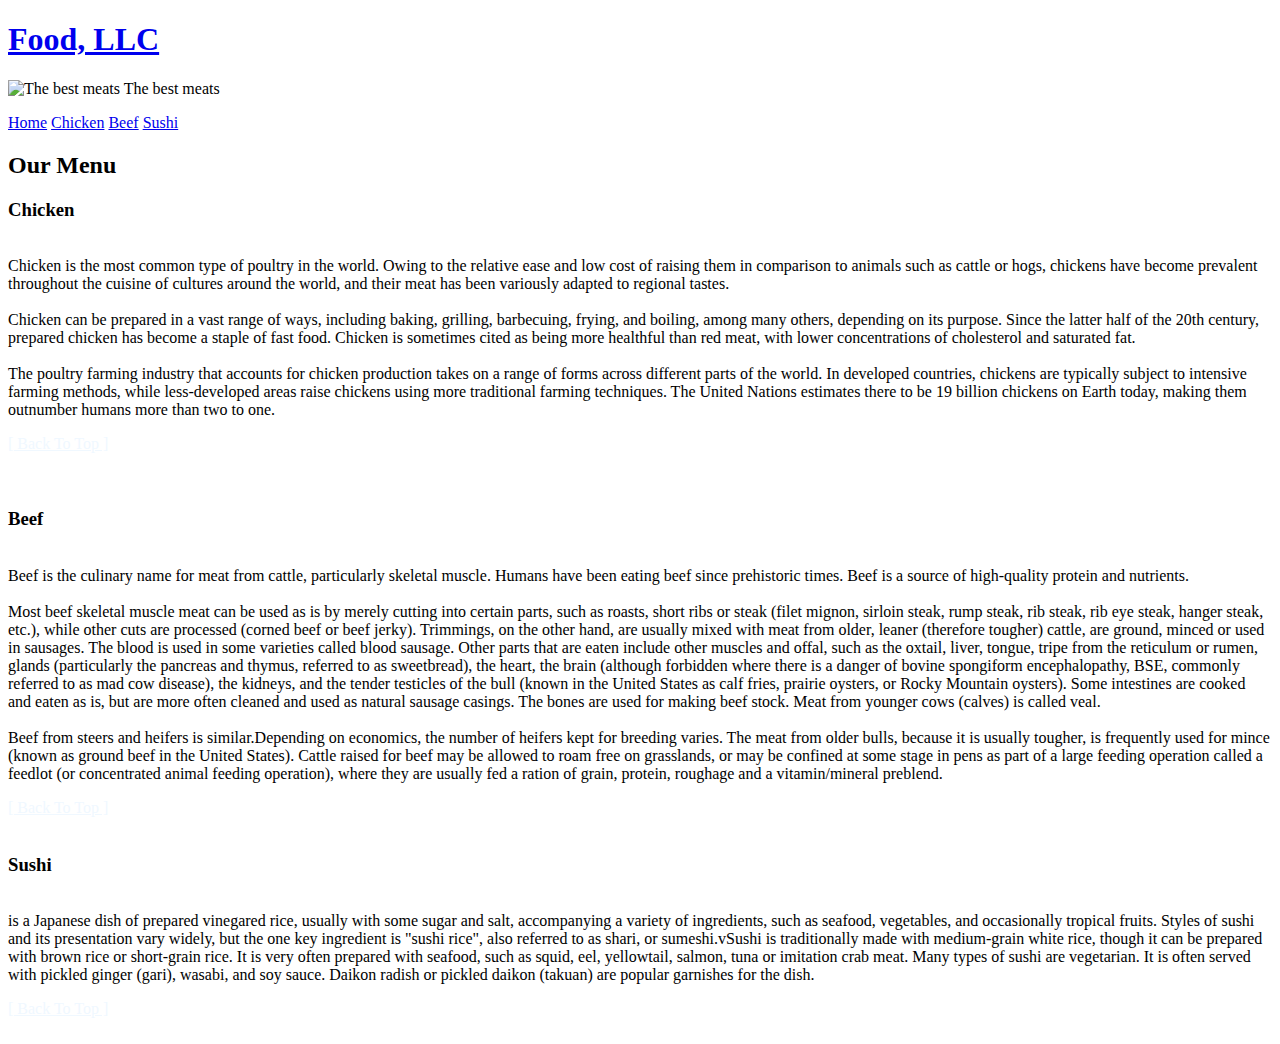
==== module3-solution/index.html @ f066b32f "Create index.html" ====
<!DOCTYPE html>
<html>
<head>
	<meta charset="utf-8">
	<title>Food, LLC</title>
	<link href="style.css" rel="stylesheet" type="text/css">	
    <link href="bootstrap.css" rel="stylesheet" type="text/css">
    <link rel="icon"   href="food.png" type="image/png" />    
</head>
    
<body>                
    <header>
          <nav id="header-nav" class="navbar navbar-default">
            <div class="container">
              <div class="navbar-header">
                <a href="index.html" class="pull-left visible-md visible-lg"></a>

                <div class="navbar-brand">
                  <a href="index.html"><h1>Food, LLC</h1></a>
                  <p>
                  <img src="star.png" alt="The best meats">
                  <span>The best meats</span>
                  </p>
                </div>
             
                <div class="col-md-12">
                    <div class="topnav" id="myTopnav">
                          <a href="#header-nav" class="active">Home</a>
                          <a href="#chicken">Chicken</a>
                          <a href="#beef">Beef</a>
                          <a href="#sushi">Sushi</a>
                          <a href="javascript:void(0);" class="icon" onclick="myFunction()">
                            <i class="fa fa-bars"></i>
                          </a>
                        </div>
                  </div>
                   </div>
        </div><!-- .container -->
      </nav><!-- #header-nav -->
    </header>

     <h2>Our Menu</h2>             
   <div class="row">  
       <div class="col-md-12" id="chicken" >
          <h3 >Chicken</h3>
            <p>
                <br>Chicken is the most common type of poultry in the world. Owing to the relative ease and low cost of raising them in comparison to animals such as cattle or hogs, chickens have become prevalent throughout the cuisine of cultures around the world, and their meat has been variously adapted to regional tastes.
                <br>
                <br>Chicken can be prepared in a vast range of ways, including baking, grilling, barbecuing, frying, and boiling, among many others, depending on its purpose. Since the latter half of the 20th century, prepared chicken has become a staple of fast food. Chicken is sometimes cited as being more healthful than red meat, with lower concentrations of cholesterol and saturated fat.
                <br>
                <br>The poultry farming industry that accounts for chicken production takes on a range of forms across different parts of the world. In developed countries, chickens are typically subject to intensive farming methods, while less-developed areas raise chickens using more traditional farming techniques. The United Nations estimates there to be 19 billion chickens on Earth today, making them outnumber humans more than two to one.
            </p>
            <a href="#header-nav" class="active" style="color: aliceblue" > [ Back To Top ]</a>
           <br>
          <br>
      </div>
       <br>
       <div class="col-md-12" id="beef">
          <h3>Beef</h3>
                <p>
                    <br>Beef is the culinary name for meat from cattle, particularly skeletal muscle. Humans have been eating beef since prehistoric times. Beef is a source of high-quality protein and nutrients.
                    <br><br>Most beef skeletal muscle meat can be used as is by merely cutting into certain parts, such as roasts, short ribs or steak (filet mignon, sirloin steak, rump steak, rib steak, rib eye steak, hanger steak, etc.), while other cuts are processed (corned beef or beef jerky). Trimmings, on the other hand, are usually mixed with meat from older, leaner (therefore tougher) cattle, are ground, minced or used in sausages. The blood is used in some varieties called blood sausage. Other parts that are eaten include other muscles and offal, such as the oxtail, liver, tongue, tripe from the reticulum or rumen, glands (particularly the pancreas and thymus, referred to as sweetbread), the heart, the brain (although forbidden where there is a danger of bovine spongiform encephalopathy, BSE, commonly referred to as mad cow disease), the kidneys, and the tender testicles of the bull (known in the United States as calf fries, prairie oysters, or Rocky Mountain oysters). Some intestines are cooked and eaten as is, but are more often cleaned and used as natural sausage casings. The bones are used for making beef stock. Meat from younger cows (calves) is called veal.
                    <br><br>Beef from steers and heifers is similar.Depending on economics, the number of heifers kept for breeding varies. The meat from older bulls, because it is usually tougher, is frequently used for mince (known as ground beef in the United States). Cattle raised for beef may be allowed to roam free on grasslands, or may be confined at some stage in pens as part of a large feeding operation called a feedlot (or concentrated animal feeding operation), where they are usually fed a ration of grain, protein, roughage and a vitamin/mineral preblend.
                </p>
            <a href="#header-nav" class="active" style="color: aliceblue" > [ Back To Top ]</a> <br>
          <br>          
       </div>
       <div class="col-md-12" id="sushi">
          <h3 >Sushi</h3>
                <p> 
                    <br>is a Japanese dish of prepared vinegared rice, usually with some sugar and salt, accompanying a variety of ingredients, such as seafood, vegetables, and occasionally tropical fruits. Styles of sushi and its presentation vary widely, but the one key ingredient is "sushi rice", also referred to as shari, or sumeshi.vSushi is traditionally made with medium-grain white rice, though it can be prepared with brown rice or short-grain rice. It is very often prepared with seafood, such as squid, eel, yellowtail, salmon, tuna or imitation crab meat. Many types of sushi are vegetarian. It is often served with pickled ginger (gari), wasabi, and soy sauce. Daikon radish or pickled daikon (takuan) are popular garnishes for the dish. 
                </p>
            <a href="#header-nav" class="active" style="color: aliceblue" > [ Back To Top ]</a>
           <br>
          <br>          
       </div>
     </div> 
    
    <script>
        function myFunction() {
          var x = document.getElementById("myTopnav");
          if (x.className === "topnav") {
            x.className += " responsive";
          } else {
            x.className = "topnav";
          }
        }
    </script>
</body>
</html>
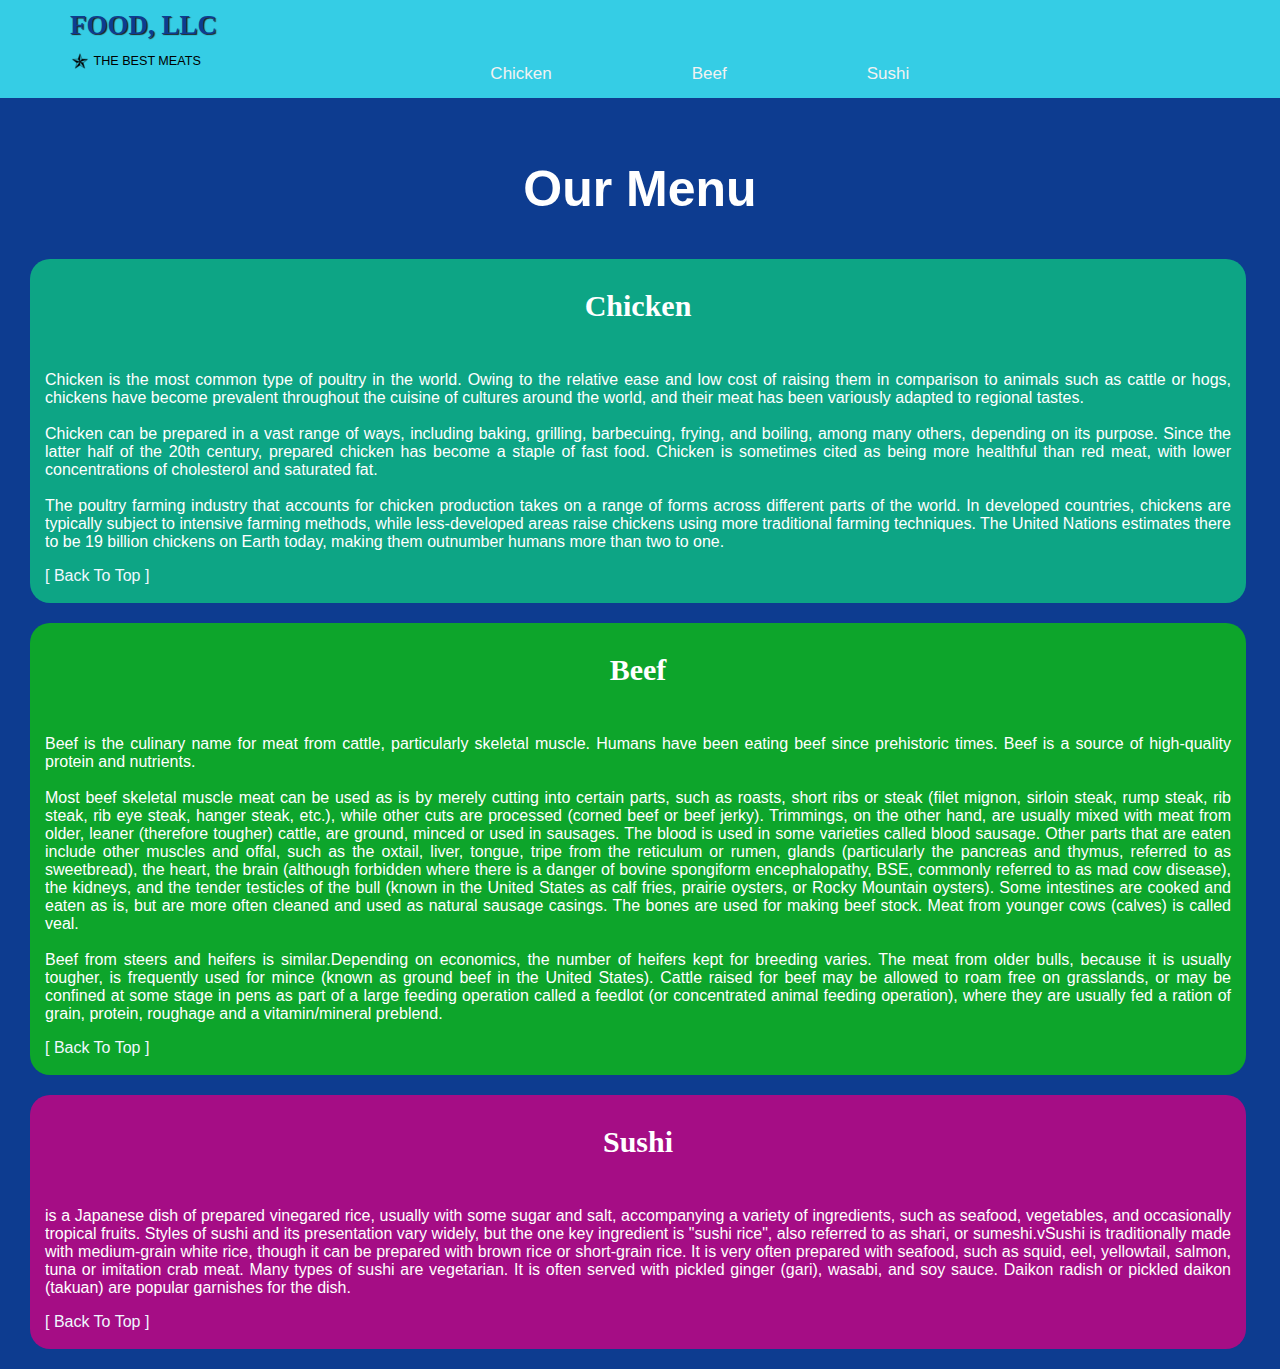
==== commit 569c9bf0: "Update index.html" ====
--- a/module3-solution/index.html
+++ b/module3-solution/index.html
@@ -39,7 +39,11 @@
       </nav><!-- #header-nav -->
     </header>
 
-     <h2>Our Menu</h2>             
+   <div class="row">  
+       <div class="col-md-12" id="title" >
+            <h2>Our Menu</h2>             
+        </div>
+    </div>           
    <div class="row">  
        <div class="col-md-12" id="chicken" >
           <h3 >Chicken</h3>
--- a/module3-solution/style.css
+++ b/module3-solution/style.css
@@ -0,0 +1,200 @@
+body {
+  font-size: 16px;
+  color: #fff;
+  background-color: #0D3C90;
+  font-family: 'Oxygen', sans-serif;
+}
+
+h2{
+    text-align: center;
+     font-size: 50px;
+}
+h3{
+    text-align: center;
+    font-family: cursive;
+    font-size: 30px;
+}
+
+
+#chicken{
+    background: #0DA585 ;
+    border-radius: 20px;
+    margin-bottom: 20px;
+    margin-left: 30px;
+    text-align: justify;
+    width: 95%;
+  }
+    
+#beef{
+    background: #0DA52B ;  
+    border-radius: 20px;
+    margin-bottom: 20px;
+    margin-left: 30px;
+    text-align: justify;
+    width: 95%;   
+}
+    
+#sushi{
+    background: #A50D85 ;  
+    border-radius: 20px;
+    margin-bottom: 20px;
+    margin-left: 30px;
+    text-align: justify;
+    width: 95%;   
+}
+
+.initial-loading {
+  margin-top: 60px;
+}
+
+/** HEADER **/
+#header-nav {
+  background-color: #35CDE5;
+  border-radius: 0;
+  border: 0;
+    
+}
+
+.navbar-brand{
+	padding-top: 25px;
+}
+
+.navbar-brand h1 { /* Restaurant name */
+  font-family: 'Lora', serif;
+  color: #0D3C90;
+  font-size: 1.5em;
+  text-transform: uppercase;
+  font-weight: bold;
+  text-shadow: 1px 1px 1px #222;
+  margin-top: 0;
+  margin-bottom: 0;
+  line-height: .75;
+}
+
+.navbar-brand a:hover, .navbar-brand a:focus {
+  text-decoration: none;
+}
+.navbar-brand p { /* Kosher cert */
+  color: #000;
+  text-transform: uppercase;
+  font-size: .7em;
+  margin-top: 15px;
+}
+.navbar-brand p span { /* Star-K */
+  vertical-align: middle;
+}
+
+#nav-list {
+  margin-top: 10px;
+}
+
+#nav-list a {
+  color: #951C49;
+  text-align: center;    
+}
+
+#nav-list a:hover {
+  background: #B4D1DC;
+  color: blue;
+}
+
+h1 { /* Restaurant name */
+  font-family: 'Lora', serif;
+  color: white;
+  font-size: 1.5em;
+  text-transform: uppercase;
+  font-weight: bold;
+  text-shadow: 1px 1px 1px #222;
+  margin-top: 0;
+  margin-bottom: 0;
+  line-height: .75;
+  text-align: center;
+}
+ 
+/***/
+
+.topnav {
+  overflow: hidden;
+  background-color: transparent;
+}
+
+.topnav a {
+  float: left;
+  color: #f2f2f2;
+  text-align: center;
+  padding: 14px 20px;
+  text-decoration: none;
+  font-size: 17px;
+  margin-left: 100px;
+}
+
+.topnav a:hover {
+  background-color: #ddd;
+  color: black;
+    
+}
+
+.topnav a.active {
+  background-color: transparent;
+  color: transparent;
+  margin-left: 200px;
+    
+}
+
+.topnav .icon {
+  display: none;
+}
+
+@media screen and (max-width: 600px) {
+  .topnav a:not(:first-child) {
+      display: none;
+      margin-left: 250px;
+      background: #A0A5A7;
+      color: darkblue;
+    }
+    
+  .topnav a.icon {
+    float: right;
+    display: block;
+    background: url(menu.png) no-repeat;
+    margin-left: 300px;
+      margin-top: auto;
+   }
+     
+}
+
+@media screen and (max-width: 600px) {
+  .topnav.responsive {
+      position: relative;
+    }
+  .topnav.responsive .icon {
+    position: absolute;
+    right: 100;
+    top: 0;
+      background: transparent;
+  }
+  .topnav.responsive a {
+    float: none;
+    display: block;
+    text-align: -webkit-center;
+ 
+  }
+    
+  /***/
+    
+div{
+ 	height: auto;
+	float: left;
+  	margin: 25px;
+}
+
+p{
+	width: 350px;
+	height: auto;
+  	text-align: justify;
+ 	color: white;
+	padding: 30px;
+	margin-top: 10px;
+    margin-bottom: 20px;
+}         
+    
